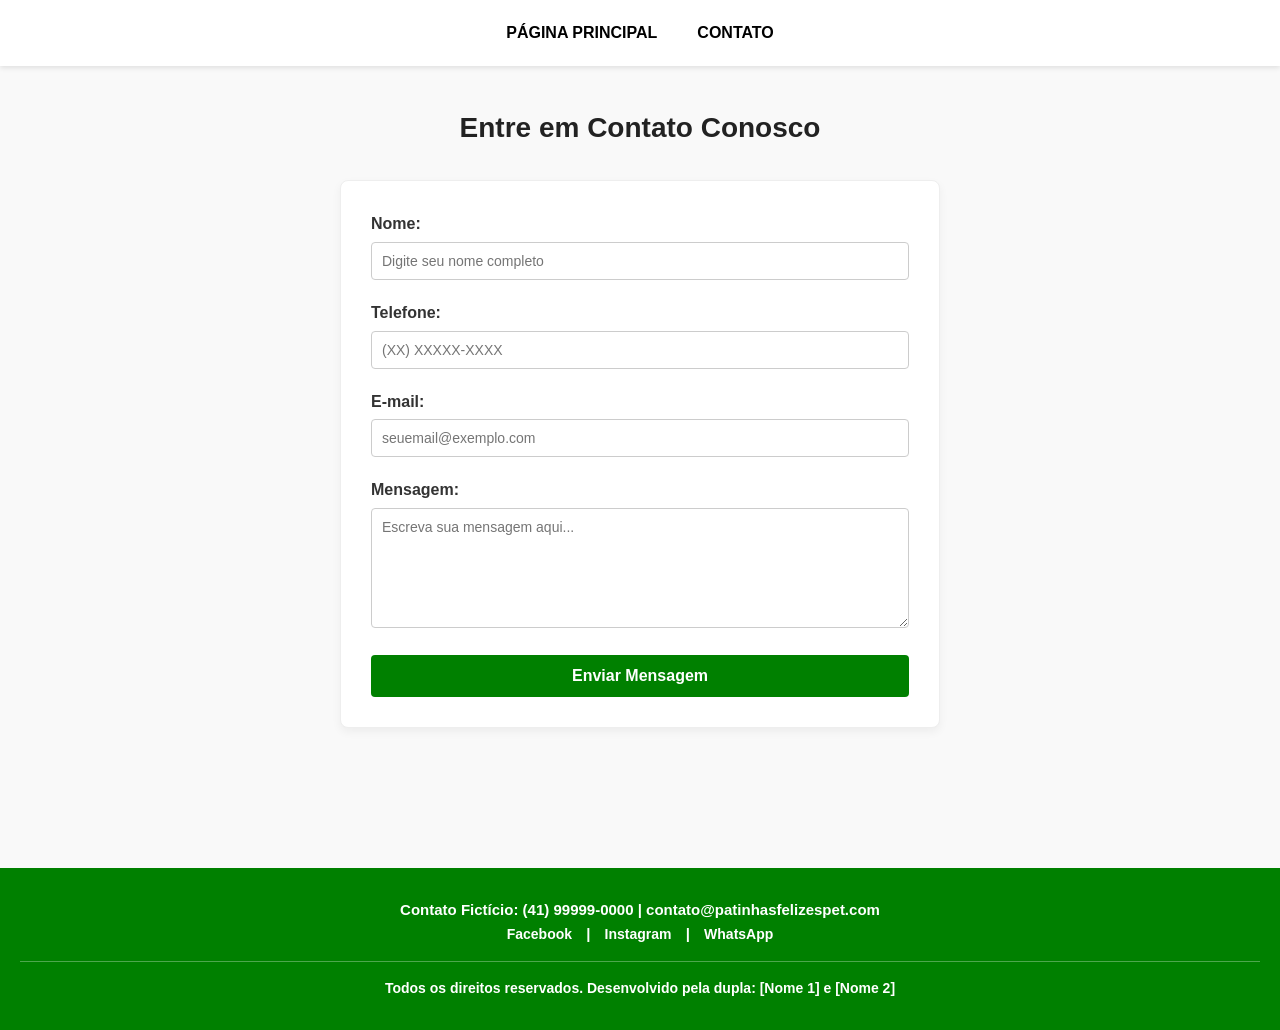
==== contato.html @ e75d2c7c "v1" ====
<!DOCTYPE html>
<html lang="pt-BR">
<head>
    <meta charset="UTF-8">
    <meta name="viewport" content="width=device-width, initial-scale=1.0">
    <title>Petshop Patinhas Felizes - Contato</title>
    <link rel="stylesheet" href="style.css">
</head>
<body>

    <!-- R1 - Menu de Navegação Horizontal -->
    <nav class="topo-nav">
        <ul>
            <li><a href="index.html">Página Principal</a></li>
            <li><a href="contato.html">Contato</a></li>
        </ul>
    </nav>

    <main class="container">
        
        <!-- R7 - Formulário de Contato -->
        <section id="contato">
            <h2>Entre em Contato Conosco</h2>
            
            <form action="#" method="POST" class="form-contato">
                <div class="form-grupo">
                    <label for="nome">Nome:</label>
                    <input type="text" id="nome" name="nome" placeholder="Digite seu nome completo" required>
                </div>

                <div class="form-grupo">
                    <label for="telefone">Telefone:</label>
                    <input type="tel" id="telefone" name="telefone" placeholder="(XX) XXXXX-XXXX" required>
                </div>

                <div class="form-grupo">
                    <label for="email">E-mail:</label>
                    <input type="email" id="email" name="email" placeholder="seuemail@exemplo.com" required>
                </div>

                <div class="form-grupo">
                    <label for="mensagem">Mensagem:</label>
                    <textarea id="mensagem" name="mensagem" placeholder="Escreva sua mensagem aqui..." required></textarea>
                </div>

                <button type="submit" class="btn-enviar">Enviar Mensagem</button>
            </form>
        </section>

    </main>

    <!-- R8 - Rodapé Comum -->
    <footer class="rodape-principal">
        <div class="rodape-conteudo">
            <p>Contato Fictício: (41) 99999-0000 | contato@patinhasfelizespet.com</p>
            <div class="rodape-redes">
                <a href="#">Facebook</a> | 
                <a href="#">Instagram</a> | 
                <a href="#">WhatsApp</a>
            </div>
        </div>
        <div class="rodape-direitos">
            Todos os direitos reservados. Desenvolvido pela dupla: [Nome 1] e [Nome 2]
        </div>
    </footer>

</body>
</html>
---- style.css ----
/* Configurações Gerais */
* {
    margin: 0;
    padding: 0;
    box-sizing: border-box;
}

body {
    font-family: 'Arial', sans-serif;
    color: #333;
    line-height: 1.6;
    background-color: #f9f9f9;
}

/* R1 - Menu de Navegação Horizontal */
.topo-nav {
    background-color: #ffffff;
    box-shadow: 0 2px 5px rgba(0,0,0,0.1);
    position: sticky;
    top: 0;
    z-index: 1000;
}

.topo-nav ul {
    list-style: none;
    display: flex;
    justify-content: center;
    padding: 20px 0;
}

.topo-nav ul li {
    margin: 0 20px;
}

.topo-nav ul li a {
    text-transform: uppercase;
    font-size: 16px;
    color: black;
    font-family: "Arial", sans-serif;
    text-decoration: none;
    font-weight: bold;
    transition: color 0.3s;
}

.topo-nav ul li a:hover {
    color: green;
}

/* Containers e Seções */
.container {
    max-width: 1100px;
    margin: 0 auto;
    padding: 40px 20px;
}

section {
    margin-bottom: 50px;
}

h2 {
    font-size: 28px;
    text-align: center;
    margin-bottom: 30px;
    color: #222;
}

/* R2 - Banner e Descrição */
.banner-container {
    text-align: center;
    background-color: #fff;
    padding-bottom: 30px;
    border-bottom: 1px solid #eee;
}

.banner-img {
    width: 100%;
    max-height: 400px;
    object-fit: cover;
    margin-bottom: 20px;
}

.petshop-descricao {
    max-width: 800px;
    margin: 0 auto;
    font-size: 18px;
    padding: 0 20px;
    color: #555;
}

/* R3 - Cards de Serviços (3 colunas) */
.servicos-grid {
    display: grid;
    grid-template-columns: repeat(3, 1fr);
    gap: 20px;
}

.card-servico {
    background: #fff;
    border-radius: 8px;
    box-shadow: 0 4px 8px rgba(0,0,0,0.05);
    padding: 20px;
    text-align: center;
    border: 1px solid #eee;
}

.card-servico img {
    width: 100%;
    height: 180px;
    object-fit: cover;
    border-radius: 6px;
    margin-bottom: 15px;
}

.card-servico h3 {
    margin-bottom: 10px;
    color: green;
}

/* R4 - Animais Mais Frequentes (3 por linha, total 6) */
.animais-grid {
    display: grid;
    grid-template-columns: repeat(3, 1fr);
    gap: 20px;
}

.card-animal {
    background: #fff;
    border-radius: 8px;
    box-shadow: 0 4px 8px rgba(0,0,0,0.05);
    text-align: center;
    overflow: hidden;
    border: 1px solid #eee;
}

.card-animal img {
    width: 100%;
    height: 200px;
    object-fit: cover;
}

.card-animal h3 {
    padding: 15px;
    font-size: 18px;
}

/* R5 - Tabela de Produtos */
.tabela-produtos {
    width: 100%;
    border-collapse: collapse;
    margin-top: 20px;
    box-shadow: 0 4px 6px rgba(0,0,0,0.05);
}

.tabela-produtos th {
    background-color: green;
    color: white;
    font-weight: bold;
    padding: 12px;
    text-align: left;
    font-size: 16px;
}

.tabela-produtos td {
    padding: 12px;
    border-bottom: 1px solid #ddd;
}

.tabela-produtos tr:not(:first-child) td {
    background-color: #f2f2f2; /* Cinza claro */
}

/* R6 - Tabela de Horários de Funcionamento */
.tabela-horarios {
    width: 100%;
    border-collapse: collapse;
    margin-top: 20px;
    background-color: #fff;
    box-shadow: 0 4px 6px rgba(0,0,0,0.05);
    border-radius: 8px;
    overflow: hidden;
}

.tabela-horarios th {
    background-color: #333;
    color: #fff;
    padding: 12px;
    text-align: center;
}

.tabela-horarios td {
    padding: 12px;
    text-align: center;
    border-bottom: 1px solid #eee;
}

.tabela-horarios tr:nth-child(even) {
    background-color: #f9f9f9;
}

/* R7 - Formulário de Contato */
.form-contato {
    background: #fff;
    max-width: 600px;
    margin: 0 auto;
    padding: 30px;
    border-radius: 8px;
    box-shadow: 0 4px 10px rgba(0,0,0,0.05);
    border: 1px solid #eee;
}

.form-grupo {
    margin-bottom: 20px;
}

.form-grupo label {
    display: block;
    margin-bottom: 5px;
    font-weight: bold;
}

.form-grupo input, 
.form-grupo textarea {
    width: 100%;
    padding: 10px;
    border: 1px solid #ccc;
    border-radius: 4px;
    font-family: Arial, sans-serif;
    font-size: 14px;
}

.form-grupo textarea {
    resize: vertical;
    height: 120px;
}

.btn-enviar {
    background-color: green;
    color: white;
    border: none;
    padding: 12px 20px;
    font-size: 16px;
    font-weight: bold;
    border-radius: 4px;
    cursor: pointer;
    width: 100%;
    transition: background-color 0.3s;
}

.btn-enviar:hover {
    background-color: #005600;
}

/* R8 - Rodapé */
.rodape-principal {
    background-color: green;
    color: white;
    font-size: 15px;
    font-weight: bold;
    text-align: center;
    padding: 30px 20px;
    margin-top: 50px;
}

.rodape-conteudo {
    max-width: 800px;
    margin: 0 auto 15px auto;
}

.rodape-redes a {
    color: white;
    margin: 0 10px;
    text-decoration: none;
    font-size: 14px;
}

.rodape-redes a:hover {
    text-decoration: underline;
}

.rodape-direitos {
    border-top: 1px solid rgba(255, 255, 255, 0.3);
    padding-top: 15px;
    font-size: 14px;
}

/* Responsividade Básica (para não quebrar em telas menores) */
@media (max-width: 768px) {
    .servicos-grid, .animais-grid {
        grid-template-columns: 1fr;
    }
}
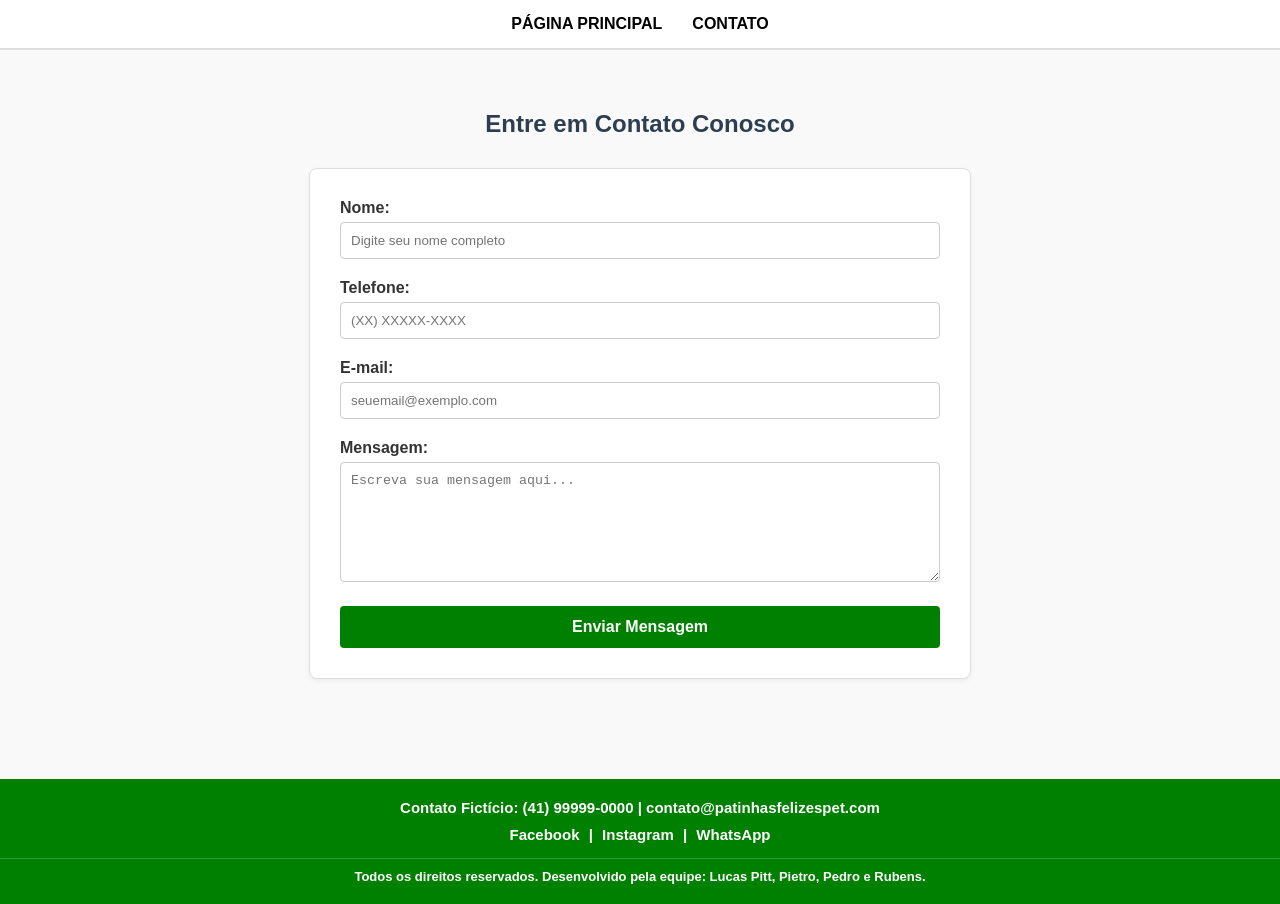
==== commit 5da20866: "att" ====
--- a/contato.html
+++ b/contato.html
@@ -8,7 +8,6 @@
 </head>
 <body>
 
-    <!-- R1 - Menu de Navegação Horizontal -->
     <nav class="topo-nav">
         <ul>
             <li><a href="index.html">Página Principal</a></li>
@@ -18,7 +17,6 @@
 
     <main class="container">
         
-        <!-- R7 - Formulário de Contato -->
         <section id="contato">
             <h2>Entre em Contato Conosco</h2>
             
@@ -49,7 +47,6 @@
 
     </main>
 
-    <!-- R8 - Rodapé Comum -->
     <footer class="rodape-principal">
         <div class="rodape-conteudo">
             <p>Contato Fictício: (41) 99999-0000 | contato@patinhasfelizespet.com</p>
@@ -60,7 +57,7 @@
             </div>
         </div>
         <div class="rodape-direitos">
-            Todos os direitos reservados. Desenvolvido pela dupla: [Nome 1] e [Nome 2]
+            Todos os direitos reservados. Desenvolvido pela equipe: Lucas Pitt, Pietro, Pedro e Rubens.
         </div>
     </footer>
 
--- a/style.css
+++ b/style.css
@@ -1,211 +1,173 @@
-/* Configurações Gerais */
-* {
+body {
+    font-family: 'Arial', sans-serif;
     margin: 0;
     padding: 0;
-    box-sizing: border-box;
-}
-
-body {
-    font-family: 'Arial', sans-serif;
     color: #333;
-    line-height: 1.6;
     background-color: #f9f9f9;
 }
 
-/* R1 - Menu de Navegação Horizontal */
+.container {
+    max-width: 1200px;
+    margin: 0 auto;
+    padding: 20px;
+}
+
+h2 {
+    text-align: center;
+    margin-top: 40px;
+    color: #2c3e50;
+}
+
 .topo-nav {
     background-color: #ffffff;
-    box-shadow: 0 2px 5px rgba(0,0,0,0.1);
-    position: sticky;
-    top: 0;
-    z-index: 1000;
+    border-bottom: 2px solid #e0e0e0;
+    padding: 15px 0;
 }
 
 .topo-nav ul {
     list-style: none;
+    margin: 0;
+    padding: 0;
     display: flex;
     justify-content: center;
-    padding: 20px 0;
-}
-
-.topo-nav ul li {
-    margin: 0 20px;
-}
-
-.topo-nav ul li a {
+    gap: 30px;
+}
+
+.topo-nav a {
     text-transform: uppercase;
     font-size: 16px;
     color: black;
     font-family: "Arial", sans-serif;
     text-decoration: none;
     font-weight: bold;
-    transition: color 0.3s;
-}
-
-.topo-nav ul li a:hover {
+}
+
+.topo-nav a:hover {
     color: green;
 }
 
-/* Containers e Seções */
-.container {
-    max-width: 1100px;
-    margin: 0 auto;
-    padding: 40px 20px;
-}
-
-section {
-    margin-bottom: 50px;
-}
-
-h2 {
-    font-size: 28px;
-    text-align: center;
-    margin-bottom: 30px;
-    color: #222;
-}
-
-/* R2 - Banner e Descrição */
 .banner-container {
     text-align: center;
     background-color: #fff;
-    padding-bottom: 30px;
-    border-bottom: 1px solid #eee;
+    padding-bottom: 20px;
 }
 
 .banner-img {
     width: 100%;
     max-height: 400px;
     object-fit: cover;
-    margin-bottom: 20px;
 }
 
 .petshop-descricao {
     max-width: 800px;
-    margin: 0 auto;
+    margin: 20px auto 0 auto;
     font-size: 18px;
+    line-height: 1.6;
     padding: 0 20px;
-    color: #555;
-}
-
-/* R3 - Cards de Serviços (3 colunas) */
+}
+
 .servicos-grid {
-    display: grid;
-    grid-template-columns: repeat(3, 1fr);
+    display: flex;
+    justify-content: space-between;
     gap: 20px;
+    margin-top: 20px;
 }
 
 .card-servico {
-    background: #fff;
+    background: white;
+    border: 1px solid #ddd;
     border-radius: 8px;
-    box-shadow: 0 4px 8px rgba(0,0,0,0.05);
-    padding: 20px;
-    text-align: center;
-    border: 1px solid #eee;
+    padding: 15px;
+    flex: 1;
+    text-align: center;
+    box-shadow: 0 2px 5px rgba(0,0,0,0.05);
 }
 
 .card-servico img {
     width: 100%;
-    height: 180px;
+    height: 200px;
     object-fit: cover;
-    border-radius: 6px;
-    margin-bottom: 15px;
-}
-
-.card-servico h3 {
-    margin-bottom: 10px;
-    color: green;
-}
-
-/* R4 - Animais Mais Frequentes (3 por linha, total 6) */
+    border-radius: 4px;
+}
+
 .animais-grid {
     display: grid;
     grid-template-columns: repeat(3, 1fr);
     gap: 20px;
+    margin-top: 20px;
 }
 
 .card-animal {
-    background: #fff;
+    background: white;
+    border: 1px solid #ddd;
     border-radius: 8px;
-    box-shadow: 0 4px 8px rgba(0,0,0,0.05);
-    text-align: center;
-    overflow: hidden;
-    border: 1px solid #eee;
+    padding: 15px;
+    text-align: center;
+    box-shadow: 0 2px 5px rgba(0,0,0,0.05);
 }
 
 .card-animal img {
     width: 100%;
-    height: 200px;
+    height: 180px;
     object-fit: cover;
-}
-
-.card-animal h3 {
-    padding: 15px;
-    font-size: 18px;
-}
-
-/* R5 - Tabela de Produtos */
+    border-radius: 4px;
+}
+
 .tabela-produtos {
     width: 100%;
     border-collapse: collapse;
-    margin-top: 20px;
-    box-shadow: 0 4px 6px rgba(0,0,0,0.05);
+    margin: 20px 0;
 }
 
 .tabela-produtos th {
     background-color: green;
     color: white;
-    font-weight: bold;
     padding: 12px;
     text-align: left;
-    font-size: 16px;
+    border: 1px solid #ddd;
+}
+
+.tabela-produtos tbody tr {
+    background-color: #f2f2f2;
 }
 
 .tabela-produtos td {
     padding: 12px;
+    border: 1px solid #ddd;
+}
+
+.tabela-horarios {
+    width: 100%;
+    border-collapse: collapse;
+    margin: 20px 0;
+    background: white;
+    box-shadow: 0 2px 5px rgba(0,0,0,0.05);
+}
+
+.tabela-horarios th {
+    background-color: #2c3e50;
+    color: white;
+    padding: 12px;
+    text-align: left;
+}
+
+.tabela-horarios td {
+    padding: 12px;
     border-bottom: 1px solid #ddd;
 }
 
-.tabela-produtos tr:not(:first-child) td {
-    background-color: #f2f2f2; /* Cinza claro */
-}
-
-/* R6 - Tabela de Horários de Funcionamento */
-.tabela-horarios {
-    width: 100%;
-    border-collapse: collapse;
-    margin-top: 20px;
-    background-color: #fff;
-    box-shadow: 0 4px 6px rgba(0,0,0,0.05);
-    border-radius: 8px;
-    overflow: hidden;
-}
-
-.tabela-horarios th {
-    background-color: #333;
-    color: #fff;
-    padding: 12px;
-    text-align: center;
-}
-
-.tabela-horarios td {
-    padding: 12px;
-    text-align: center;
-    border-bottom: 1px solid #eee;
-}
-
-.tabela-horarios tr:nth-child(even) {
-    background-color: #f9f9f9;
-}
-
-/* R7 - Formulário de Contato */
+.tabela-horarios tr:hover {
+    background-color: #f1f1f1;
+}
+
 .form-contato {
-    background: #fff;
+    background: white;
     max-width: 600px;
-    margin: 0 auto;
+    margin: 30px auto;
     padding: 30px;
     border-radius: 8px;
-    box-shadow: 0 4px 10px rgba(0,0,0,0.05);
-    border: 1px solid #eee;
+    border: 1px solid #ddd;
+    box-shadow: 0 2px 5px rgba(0,0,0,0.05);
 }
 
 .form-grupo {
@@ -218,59 +180,53 @@
     font-weight: bold;
 }
 
-.form-grupo input, 
-.form-grupo textarea {
+.form-grupo input, .form-grupo textarea {
     width: 100%;
     padding: 10px;
     border: 1px solid #ccc;
     border-radius: 4px;
-    font-family: Arial, sans-serif;
-    font-size: 14px;
+    box-sizing: border-box;
 }
 
 .form-grupo textarea {
+    height: 120px;
     resize: vertical;
-    height: 120px;
 }
 
 .btn-enviar {
     background-color: green;
     color: white;
+    padding: 12px 20px;
     border: none;
-    padding: 12px 20px;
+    border-radius: 4px;
+    cursor: pointer;
     font-size: 16px;
     font-weight: bold;
-    border-radius: 4px;
-    cursor: pointer;
-    width: 100%;
-    transition: background-color 0.3s;
+    width: 100%;
 }
 
 .btn-enviar:hover {
-    background-color: #005600;
-}
-
-/* R8 - Rodapé */
+    background-color: darkgreen;
+}
+
 .rodape-principal {
     background-color: green;
     color: white;
     font-size: 15px;
     font-weight: bold;
     text-align: center;
-    padding: 30px 20px;
+    padding: 20px 0;
     margin-top: 50px;
 }
 
-.rodape-conteudo {
-    max-width: 800px;
-    margin: 0 auto 15px auto;
+.rodape-conteudo p {
+    margin: 0 0 10px 0;
 }
 
 .rodape-redes a {
     color: white;
-    margin: 0 10px;
     text-decoration: none;
-    font-size: 14px;
+    margin: 0 5px;
 }
 
 .rodape-redes a:hover {
@@ -278,14 +234,8 @@
 }
 
 .rodape-direitos {
-    border-top: 1px solid rgba(255, 255, 255, 0.3);
-    padding-top: 15px;
-    font-size: 14px;
-}
-
-/* Responsividade Básica (para não quebrar em telas menores) */
-@media (max-width: 768px) {
-    .servicos-grid, .animais-grid {
-        grid-template-columns: 1fr;
-    }
+    margin-top: 15px;
+    font-size: 13px;
+    border-top: 1px solid rgba(255,255,255,0.2);
+    padding-top: 10px;
 }
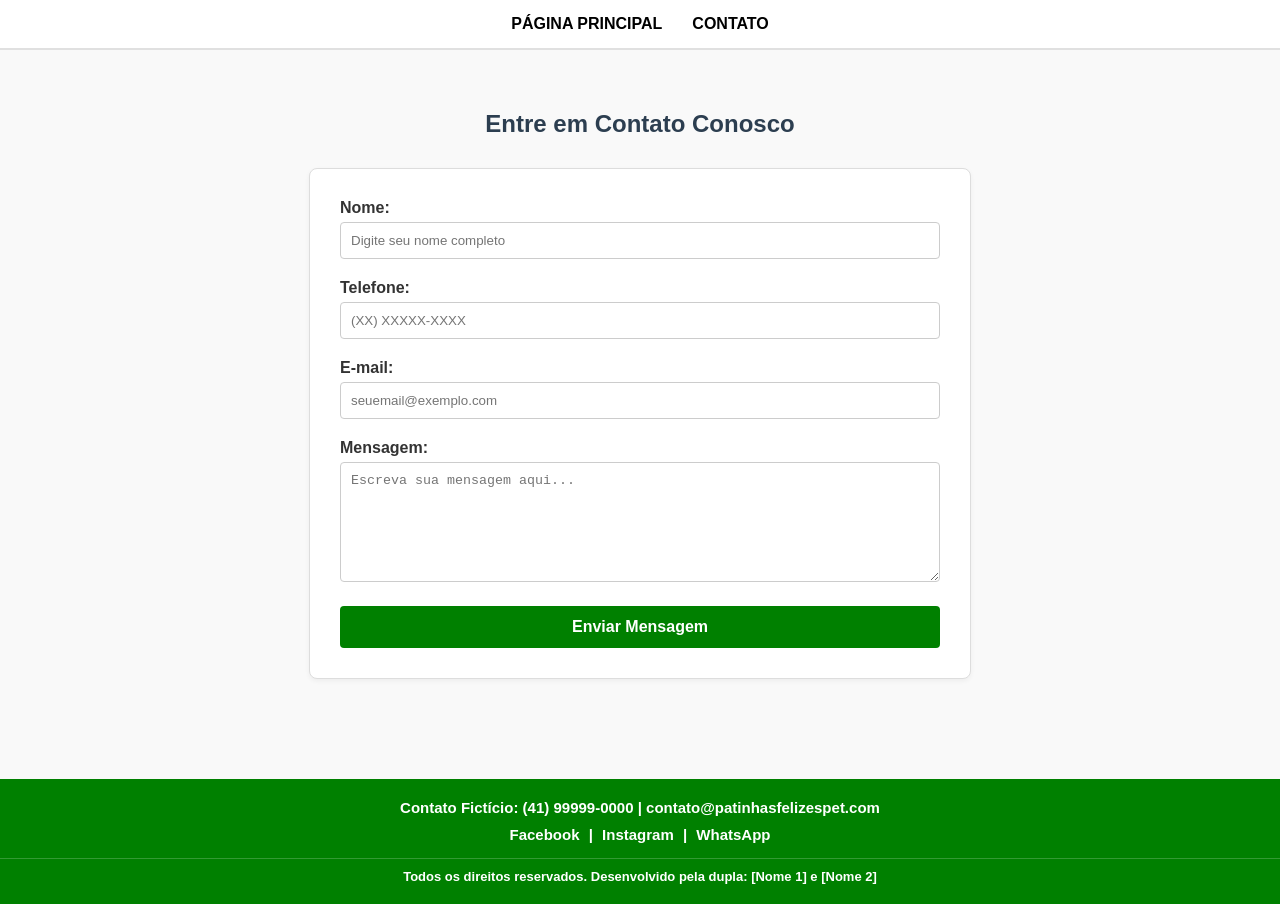
==== commit e6994719: "fotos maneiras" ====
--- a/contato.html
+++ b/contato.html
@@ -57,7 +57,7 @@
             </div>
         </div>
         <div class="rodape-direitos">
-            Todos os direitos reservados. Desenvolvido pela equipe: Lucas Pitt, Pietro, Pedro e Rubens.
+            Todos os direitos reservados. Desenvolvido pela dupla: [Nome 1] e [Nome 2]
         </div>
     </footer>
 
--- a/style.css
+++ b/style.css
@@ -134,6 +134,21 @@
 .tabela-produtos td {
     padding: 12px;
     border: 1px solid #ddd;
+    vertical-align: middle;
+}
+
+.tabela-produtos td:first-child {
+    display: flex;
+    align-items: center;
+    gap: 15px;
+}
+
+.img-produto {
+    width: 60px;
+    height: 60px;
+    object-fit: cover;
+    border-radius: 6px;
+    border: 1px solid #ccc;
 }
 
 .tabela-horarios {
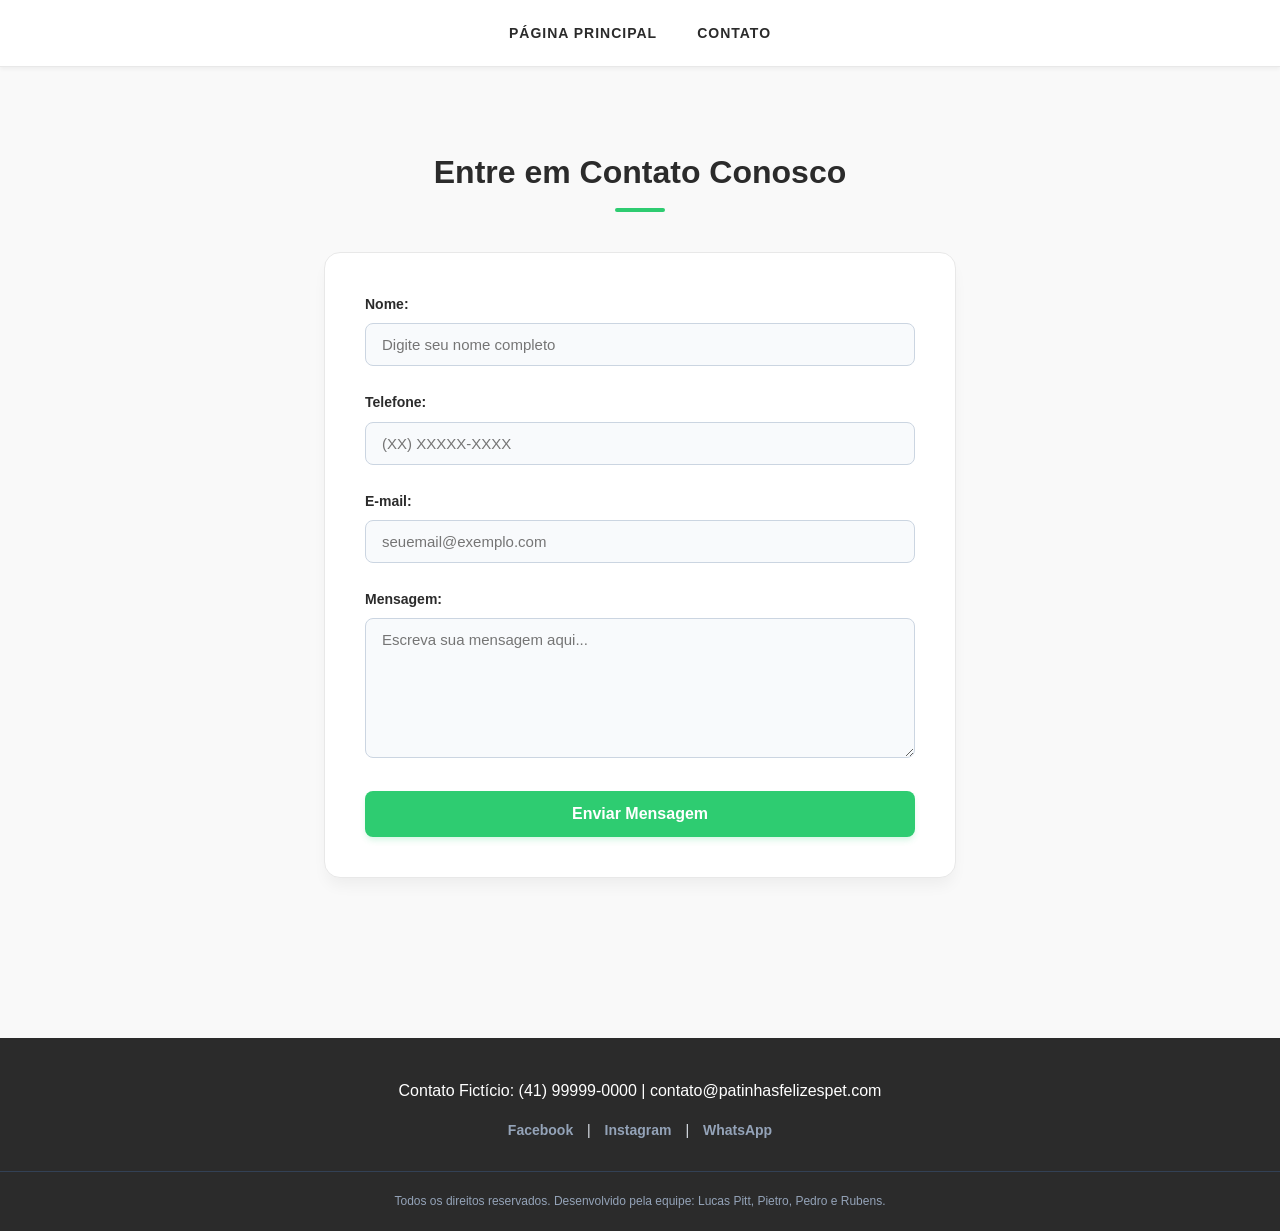
==== commit f0b9ad3d: "arrumado" ====
--- a/contato.html
+++ b/contato.html
@@ -57,7 +57,7 @@
             </div>
         </div>
         <div class="rodape-direitos">
-            Todos os direitos reservados. Desenvolvido pela dupla: [Nome 1] e [Nome 2]
+            Todos os direitos reservados. Desenvolvido pela equipe: Lucas Pitt, Pietro, Pedro e Rubens.
         </div>
     </footer>
 
--- a/style.css
+++ b/style.css
@@ -1,27 +1,59 @@
+:root {
+    --primary-color: #2ecc71;
+    --primary-hover: #27ae60;
+    --dark-color: #2b2b2b;
+    --text-color: #4a4a4a;
+    --bg-light: #f9f9f9;
+    --card-bg: #ffffff;
+    --border-color: #e8e8e8;
+    --shadow-sm: 0 2px 4px rgba(0,0,0,0.05);
+    --shadow-md: 0 10px 15px -3px rgba(0,0,0,0.05);
+    --transition: all 0.3s ease;
+}
+
 body {
-    font-family: 'Arial', sans-serif;
+    font-family: 'Segoe UI', Roboto, Helvetica, Arial, sans-serif;
     margin: 0;
     padding: 0;
-    color: #333;
-    background-color: #f9f9f9;
+    color: var(--text-color);
+    background-color: var(--bg-light);
+    line-height: 1.6;
 }
 
 .container {
     max-width: 1200px;
     margin: 0 auto;
-    padding: 20px;
+    padding: 40px 20px;
 }
 
 h2 {
     text-align: center;
     margin-top: 40px;
-    color: #2c3e50;
+    margin-bottom: 30px;
+    color: var(--dark-color);
+    font-size: 2rem;
+    font-weight: 700;
+    position: relative;
+}
+
+h2::after {
+    content: '';
+    display: block;
+    width: 50px;
+    height: 4px;
+    background-color: var(--primary-color);
+    margin: 10px auto 0 auto;
+    border-radius: 2px;
 }
 
 .topo-nav {
-    background-color: #ffffff;
-    border-bottom: 2px solid #e0e0e0;
-    padding: 15px 0;
+    background-color: var(--card-bg);
+    border-bottom: 1px solid var(--border-color);
+    padding: 20px 0;
+    box-shadow: var(--shadow-sm);
+    position: sticky;
+    top: 0;
+    z-index: 1000;
 }
 
 .topo-nav ul {
@@ -30,227 +62,233 @@
     padding: 0;
     display: flex;
     justify-content: center;
-    gap: 30px;
+    gap: 40px;
 }
 
 .topo-nav a {
     text-transform: uppercase;
-    font-size: 16px;
-    color: black;
-    font-family: "Arial", sans-serif;
+    font-size: 14px;
+    letter-spacing: 1px;
+    color: var(--dark-color);
     text-decoration: none;
-    font-weight: bold;
+    font-weight: 600;
+    transition: var(--transition);
 }
 
 .topo-nav a:hover {
-    color: green;
+    color: var(--primary-color);
 }
 
 .banner-container {
     text-align: center;
-    background-color: #fff;
-    padding-bottom: 20px;
+    background-color: var(--card-bg);
+    position: relative;
+    overflow: hidden;
 }
 
 .banner-img {
     width: 100%;
-    max-height: 400px;
+    height: 450px;
     object-fit: cover;
 }
 
 .petshop-descricao {
-    max-width: 800px;
-    margin: 20px auto 0 auto;
-    font-size: 18px;
-    line-height: 1.6;
+    max-width: 750px;
+    margin: 40px auto 20px auto;
+    font-size: 1.15rem;
+    color: var(--text-color);
+    text-align: center;
     padding: 0 20px;
 }
 
+.servicos-grid, .animais-grid {
+    display: grid;
+    gap: 30px;
+    margin-top: 30px;
+}
+
 .servicos-grid {
-    display: flex;
-    justify-content: space-between;
-    gap: 20px;
-    margin-top: 20px;
-}
-
-.card-servico {
-    background: white;
-    border: 1px solid #ddd;
-    border-radius: 8px;
-    padding: 15px;
-    flex: 1;
-    text-align: center;
-    box-shadow: 0 2px 5px rgba(0,0,0,0.05);
-}
-
-.card-servico img {
-    width: 100%;
-    height: 200px;
+    grid-template-columns: repeat(auto-fit, minmax(280px, 1fr));
+}
+
+.animais-grid {
+    grid-template-columns: repeat(auto-fit, minmax(280px, 1fr));
+}
+
+.card-servico, .card-animal {
+    background: var(--card-bg);
+    border: 1px solid var(--border-color);
+    border-radius: 12px;
+    padding: 20px;
+    text-align: center;
+    box-shadow: var(--shadow-sm);
+    transition: var(--transition);
+}
+
+.card-servico:hover, .card-animal:hover {
+    transform: translateY(-5px);
+    box-shadow: var(--shadow-md);
+    border-color: var(--primary-color);
+}
+
+.card-servico img, .card-animal img {
+    width: 100%;
+    height: 220px;
     object-fit: cover;
-    border-radius: 4px;
-}
-
-.animais-grid {
-    display: grid;
-    grid-template-columns: repeat(3, 1fr);
-    gap: 20px;
-    margin-top: 20px;
-}
-
-.card-animal {
-    background: white;
-    border: 1px solid #ddd;
-    border-radius: 8px;
-    padding: 15px;
-    text-align: center;
-    box-shadow: 0 2px 5px rgba(0,0,0,0.05);
-}
-
-.card-animal img {
-    width: 100%;
-    height: 180px;
-    object-fit: cover;
-    border-radius: 4px;
-}
-
-.tabela-produtos {
-    width: 100%;
-    border-collapse: collapse;
-    margin: 20px 0;
-}
-
-.tabela-produtos th {
-    background-color: green;
+    border-radius: 8px;
+    margin-bottom: 15px;
+}
+
+.tabela-produtos, .tabela-horarios {
+    width: 100%;
+    border-collapse: separate;
+    border-spacing: 0;
+    margin: 30px 0;
+    background: var(--card-bg);
+    border-radius: 8px;
+    overflow: hidden;
+    box-shadow: var(--shadow-sm);
+    border: 1px solid var(--border-color);
+}
+
+.tabela-produtos th, .tabela-horarios th {
     color: white;
-    padding: 12px;
+    padding: 16px;
+    font-weight: 600;
     text-align: left;
-    border: 1px solid #ddd;
-}
-
-.tabela-produtos tbody tr {
-    background-color: #f2f2f2;
-}
-
-.tabela-produtos td {
-    padding: 12px;
-    border: 1px solid #ddd;
-    vertical-align: middle;
-}
-
-.tabela-produtos td:first-child {
-    display: flex;
-    align-items: center;
-    gap: 15px;
-}
-
-.img-produto {
-    width: 60px;
-    height: 60px;
-    object-fit: cover;
-    border-radius: 6px;
-    border: 1px solid #ccc;
-}
-
-.tabela-horarios {
-    width: 100%;
-    border-collapse: collapse;
-    margin: 20px 0;
-    background: white;
-    box-shadow: 0 2px 5px rgba(0,0,0,0.05);
-}
-
-.tabela-horarios th {
-    background-color: #2c3e50;
-    color: white;
-    padding: 12px;
-    text-align: left;
-}
-
-.tabela-horarios td {
-    padding: 12px;
-    border-bottom: 1px solid #ddd;
-}
-
-.tabela-horarios tr:hover {
-    background-color: #f1f1f1;
+    font-size: 15px;
+    letter-spacing: 0.5px;
+}
+
+.tabela-produtos th { 
+    background-color: var(--primary-color); 
+}
+
+.tabela-horarios th { 
+    background-color: var(--dark-color); 
+}
+
+.tabela-produtos td, .tabela-horarios td {
+    padding: 14px 16px;
+    border-bottom: 1px solid var(--border-color);
+    color: var(--text-color);
+}
+
+.tabela-produtos tbody tr:nth-child(even) {
+    background-color: #fcfcfc;
+}
+
+.tabela-horarios tr:hover, .tabela-produtos tr:hover {
+    background-color: #f1f5f9;
+    transition: background 0.2s ease;
+}
+
+.tabela-produtos tr:last-child td, .tabela-horarios tr:last-child td {
+    border-bottom: none;
 }
 
 .form-contato {
-    background: white;
-    max-width: 600px;
-    margin: 30px auto;
-    padding: 30px;
-    border-radius: 8px;
-    border: 1px solid #ddd;
-    box-shadow: 0 2px 5px rgba(0,0,0,0.05);
+    background: var(--card-bg);
+    max-width: 550px;
+    margin: 40px auto;
+    padding: 40px;
+    border-radius: 16px;
+    border: 1px solid var(--border-color);
+    box-shadow: var(--shadow-md);
 }
 
 .form-grupo {
-    margin-bottom: 20px;
+    margin-bottom: 25px;
 }
 
 .form-grupo label {
     display: block;
-    margin-bottom: 5px;
-    font-weight: bold;
+    margin-bottom: 8px;
+    font-weight: 600;
+    font-size: 14px;
+    color: var(--dark-color);
 }
 
 .form-grupo input, .form-grupo textarea {
     width: 100%;
-    padding: 10px;
-    border: 1px solid #ccc;
-    border-radius: 4px;
+    padding: 12px 16px;
+    border: 1px solid #cbd5e1;
+    border-radius: 8px;
     box-sizing: border-box;
+    font-family: inherit;
+    font-size: 15px;
+    color: var(--text-color);
+    transition: var(--transition);
+    background-color: #f8fafc;
+}
+
+.form-grupo input:focus, .form-grupo textarea:focus {
+    outline: none;
+    border-color: var(--primary-color);
+    background-color: #fff;
+    box-shadow: 0 0 0 4px rgba(46, 204, 113, 0.15);
 }
 
 .form-grupo textarea {
-    height: 120px;
+    height: 140px;
     resize: vertical;
 }
 
 .btn-enviar {
-    background-color: green;
+    background-color: var(--primary-color);
     color: white;
-    padding: 12px 20px;
+    padding: 14px 20px;
     border: none;
-    border-radius: 4px;
+    border-radius: 8px;
     cursor: pointer;
     font-size: 16px;
-    font-weight: bold;
-    width: 100%;
+    font-weight: 600;
+    width: 100%;
+    transition: var(--transition);
+    box-shadow: 0 4px 6px -1px rgba(46, 204, 113, 0.2);
 }
 
 .btn-enviar:hover {
-    background-color: darkgreen;
+    background-color: var(--primary-hover);
+    transform: translateY(-1px);
+    box-shadow: 0 10px 15px -3px rgba(46, 204, 113, 0.3);
+}
+
+.btn-enviar:active {
+    transform: translateY(1px);
 }
 
 .rodape-principal {
-    background-color: green;
+    background-color: var(--dark-color);
+    color: #e2e8f0;
+    font-size: 14px;
+    text-align: center;
+    padding: 40px 0 20px 0;
+    margin-top: 80px;
+}
+
+.rodape-conteudo p {
+    margin: 0 0 15px 0;
     color: white;
-    font-size: 15px;
-    font-weight: bold;
-    text-align: center;
-    padding: 20px 0;
-    margin-top: 50px;
-}
-
-.rodape-conteudo p {
-    margin: 0 0 10px 0;
+    font-size: 16px;
 }
 
 .rodape-redes a {
-    color: white;
+    color: #94a3b8;
     text-decoration: none;
-    margin: 0 5px;
+    margin: 0 10px;
+    font-weight: 600;
+    transition: var(--transition);
 }
 
 .rodape-redes a:hover {
-    text-decoration: underline;
+    color: var(--primary-color);
 }
 
 .rodape-direitos {
-    margin-top: 15px;
-    font-size: 13px;
-    border-top: 1px solid rgba(255,255,255,0.2);
-    padding-top: 10px;
+    margin-top: 30px;
+    font-size: 12px;
+    color: #94a3b8;
+    border-top: 1px solid #334155;
+    padding-top: 20px;
 }
